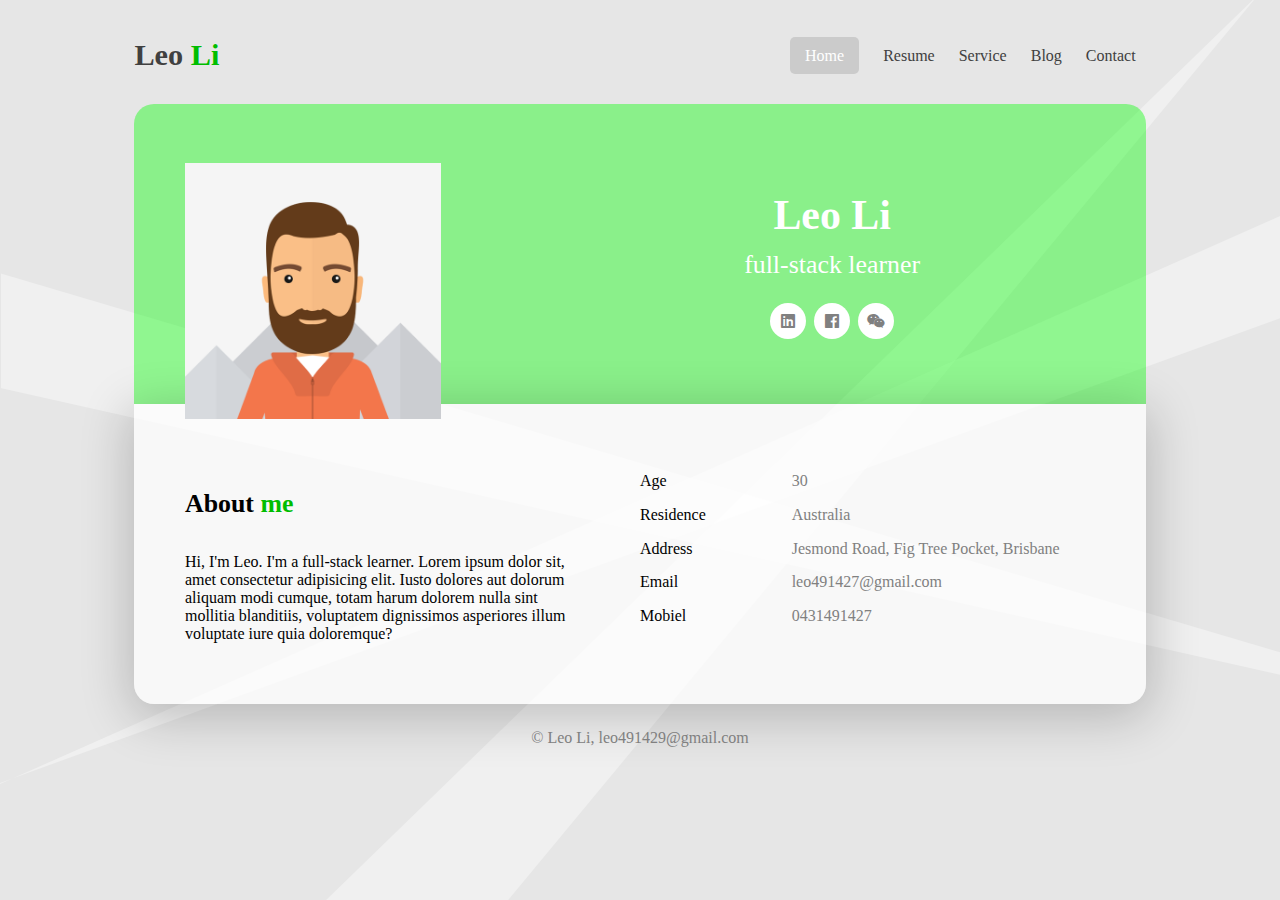
==== index.html @ 2924b3da "first commit copy existing files" ====
<html lang="en">
<head>
    <meta charset="UTF-8">
    <meta name="viewport" content="width=device-width, initial-scale=1.0">
    <meta http-equiv="X-UA-Compatible" content="ie=edge">
    <title>Document</title>
    <link rel="stylesheet" href="./css/all.min.css">
    <link rel="stylesheet" href="./css/main.css">
</head>
<body>
    <header>
        <div class="person-name">
            <h3>Leo <span>Li</span></h3>
        </div>
        <nav class="navigtor">
            <li><a class="active-page" href="#">Home</a></li>
            <li><a href="#">Resume</a></li>
            <li><a href="#">Service</a></li>
            <li><a href="#">Blog</a></li>
            <li><a href="#">Contact</a></li>
        </nav>
    </header>

    <section class="person-info">
        <div class="person-info--profile">
            <div class="avatar">
                <img src="./img/avatar.png" alt="avatar">
            </div>
            <div class="title">
                <h2>Leo Li</h2>
                <p>full-stack learner</p>
                <div class="socialmedia-link">
                    <a href="#"><i class="fab fa-linkedin"></i></a>
                    <a href="#"><i class="fab fa-facebook"></i></a>
                    <a href="#"><i class="fab fa-weixin"></i></a>
                </div>
            </div>
        </div>
        <div class="profile-info--details">
            <div class="about-me">
                <h4>About <span>me</span></h4>
                <p>Hi, I'm Leo. I'm a full-stack learner. Lorem ipsum dolor sit, amet consectetur adipisicing elit. Iusto dolores aut dolorum aliquam modi cumque, totam harum dolorem nulla sint mollitia blanditiis, voluptatem dignissimos asperiores illum voluptate iure quia doloremque?</p>
            </div>
            <div class="contact-info">
                <!-- <div class="details-container"> -->
                    <li>Age</li>
                    <li>30</li>
                    <li>Residence</li>
                    <li>Australia</li>
                    <li>Address</li>
                    <li>Jesmond Road, Fig Tree Pocket, Brisbane</li>
                    <li>Email</li>
                    <li>leo491427@gmail.com</li>
                    <li>Mobiel</li>
                    <li>0431491427</li>
                <!-- </div> -->
               
            </div>
        </div>
    </section>

    <footer>
        <p>&copy Leo Li, leo491429@gmail.com</p>
    </footer>
</body>
</html>
---- css/main.css ----
* {
    box-sizing: border-box;
}

body {
    font-size: 16px;
    background-image: url("../img/main_bg.png");
    background-repeat: no-repeat;
    /* 为什么没有下面这行image不能显示？ */
    background-color: rgba(128, 128, 128, 0.2);  
    background-size: cover;
}

header {
    width: 80%;
    margin: auto;
    display: flex;
    flex-wrap: wrap;
    justify-content: space-between;
    align-items: center;
    color: rgb(64, 64, 64);
}

header .person-name {
    font-size: 1.618em;
}

header .person-name span{
    color: rgb(0, 189, 0);
}

section {

    border-radius: 20px;
    border-radius: 20px;

}

nav li {
    display: inline-block;
    padding: 10px 10px;
    margin: auto 0;
    font-size: 1em;

}

nav li .active-page {
    background-color: rgba(196, 196, 196, 0.8);
    color: white;
    padding: 10px 15px;
    border-radius: 5px;
}

nav li a {
    text-decoration: none;
    color: rgb(64, 64, 64);
    transition: 0.2s font-size ease-out;
}
nav li a:hover {
    /* font-size: 1.1em; */
    color: black;
    padding: 10px 5px;
    border-radius: 5px;
    background: white;
}

nav li .active-page:hover {
    font-size: 1em;
    background-color: rgba(196, 196, 196, 0.8);
    color: white;
    padding: 10px 15px;
    border-radius: 5px;
}



section {
    width: 80%;
    margin: auto;

}

section .person-info--profile {

    height: 300px;
    width: 100%;
    background: rgba(0, 255, 0, 0.4);
    display: flex;
    flex-wrap: wrap;
    align-items: center;
    border-top-left-radius: 20px;
    border-top-right-radius: 20px;

}

section .avatar {
    flex-basis: 50%;
    height: auto;
    z-index:1;
}

section .avatar img {
    width: 50%;
    min-width: 256px;
    /* transition: 0.4s ease-out; */
    margin: 0 10% -15%;

}

section .avatar img:hover {
    /* transition: 0.4s ease-in; */
    -webkit-animation: 1s upndown 1;
    animation: 1s upndown 1;
    /* margin: 0 10% -10%; */
}

@-webkit-keyframes upndown {
    0% {margin: 0 10% -15%;}
    50% {margin: 0 10% -10%; box-shadow: 6px 12px 12px 5px rgba(0, 0, 0, 0.2);}
    100% {margin: 0 10% -15%;}
}

@keyframes upndown {
    0% {margin: 0 10% -15%;}
    50% {margin: 0 10% -10%; box-shadow: 6px 12px 12px 5px rgba(0, 0, 0, 0.2);}
    100% {margin: 0 10% -15%;}
}


section .title {
    position: relative;
    flex-basis: 50%;
    text-align: center;
    padding-right: 12%;
    color: white;
    line-height: 1.5em;
}

section .title h2 {
    font-size: 2.618em;
    margin-bottom: 0%;
}

section .title p {
    font-size: 1.618em;

}

section .socialmedia-link .fab {
    width: 36px;
    height: 36px;
    color: grey;
    background-color: white;
    border-radius: 100%;
    font-size: 1em;
    text-align: center;
    padding-top: 10px; 
    margin-right: 2px;
    margin-left: 2px;
}

section .profile-info--details {
    height: 300px;
    width: 100%;
    background: rgba(255, 255, 255, 0.7);
    display: flex;
    flex-wrap: wrap;
    align-items: center;
    border-bottom-left-radius: 20px;
    border-bottom-right-radius: 20px;
    box-shadow: 0 10px 50px 5px rgba(0, 0, 0, 0.2);
    overflow: auto;
 
}

section .about-me {
    flex-basis: 50%;

    font-size: 1em;
    padding: 5%; 
}

section .about-me h4 {
    font-size: 1.618em;
}

section .about-me h4 span {
    color: rgb(0, 189, 0);
}

section .contact-info {
    flex-basis: 50%;
    height: 90%;
    display: grid;
    grid-template-columns: auto auto;
    padding: 5% 0; 

    list-style-type:none;
}

section .contact-info li {
    padding-right: 20px;
}

section .contact-info li:nth-child(2n+1) {
    grid-column: 1 / 2;
    font-size: 1em;
    color: black;
    text-align: left;
}
section .contact-info li:nth-child(2n) {
    grid-column: 2 / 3;
    font-size: 1em;
    color: gray;
}

@media only screen and (max-width: 768px) {
    header {
        flex-wrap: wrap;
    }

    header .person-name {
        flex-basis: 100%;
    }

    header .navigtor {
        flex-basis: 100%;
        margin-top: 0;
        margin-bottom: 25px
    }
    
    section .person-info--profile {
        position: relative;
        height: 500px;
        display: flex;
        flex-wrap: wrap;
        align-items: center;
        justify-content: center;
    }

    section .avatar {
        flex-basis: 100%;
        /* margin: auto; */
        position: absolute;
        top: 0;

    }

    section .avatar img {
        max-width: 256px;
        /* transition: 0.4s ease-out; */
        /* margin-left:25%; */
        display: block;
        margin: 5% auto 0 auto;        
    }

    section .avatar img:hover {
        /* transition: 0.4s ease-in; */
        -webkit-animation: 1s upndown 1;
        animation: 1s upndown 1;
        /* margin: 0 10% -10%; */
    }
    
    @-webkit-keyframes upndown {
        0% {margin-top: 5%;}
        50% {margin-top: 0%;; box-shadow: 6px 12px 12px 5px rgba(0, 0, 0, 0.2);}
        100% {margin-top: 5%;}
    }
    
    @keyframes upndown {
        0% {margin-top: 5%;}
        50% {margin-top: 0%;; box-shadow: 6px 12px 12px 5px rgba(0, 0, 0, 0.2);}
        100% {margin-top: 5%;}
    }

    section .title {
        position: absolute;
        top: 60%;
        flex-basis: 100%;
        margin: auto;
        padding: 0;
    }

    section .profile-info--details {
        height: 450px;
        width: 100%;
        align-content: flex-start;
    }

    section .about-me {
        flex-basis: 100%;    
        padding: 0 5%; 
    }

    section .contact-info {
        flex-basis: 100%;
        height: 200px;
        display: grid;
        grid-template-columns: auto auto;
        padding: 5% 5%;
        list-style-type:none;
    }
    

}

footer {
    margin: 25px;
}
footer p {
    text-align: center;
    font-size: 1em;
    color: grey;
}
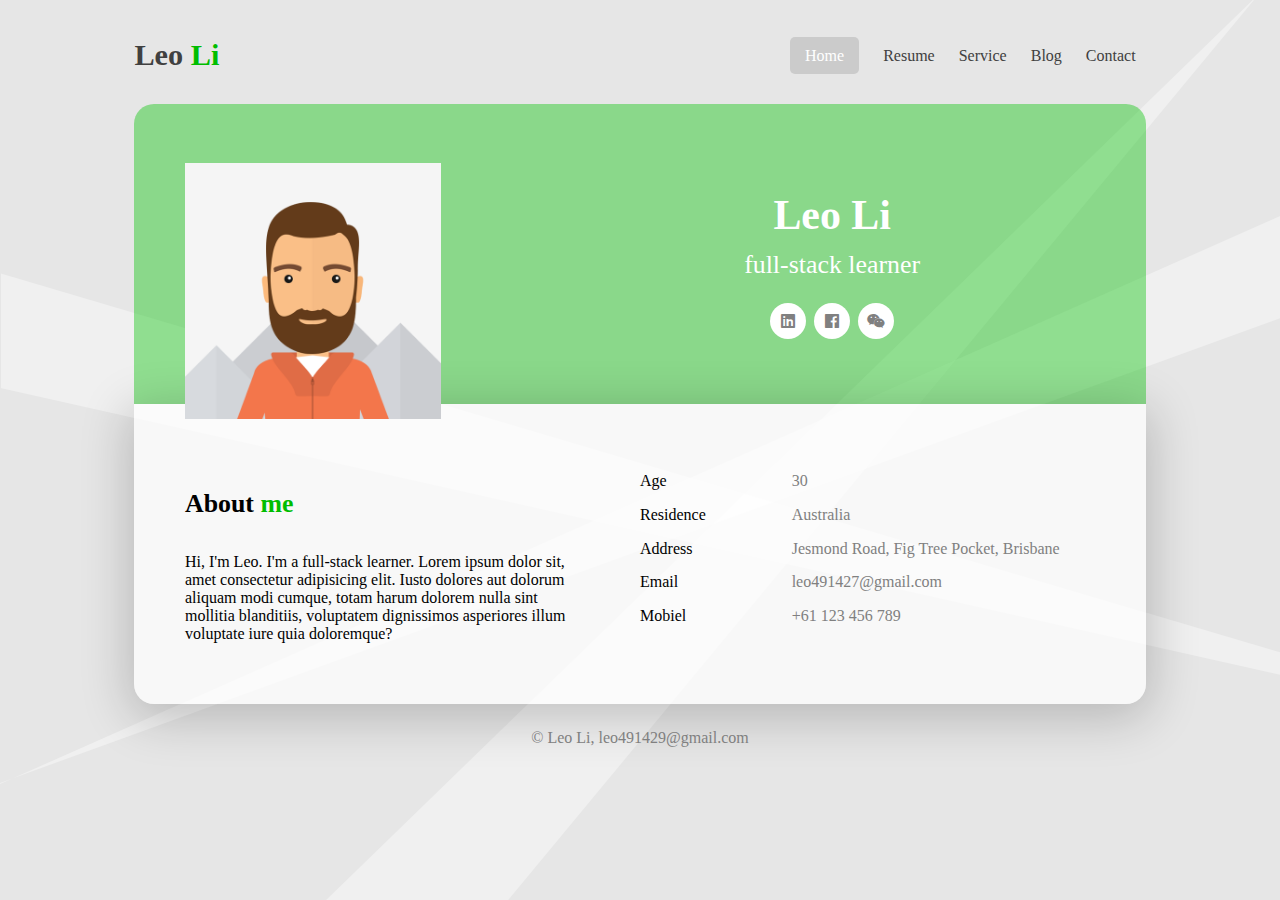
==== commit 18273923: "pages finished V1.0" ====
--- a/index.html
+++ b/index.html
@@ -3,7 +3,7 @@
     <meta charset="UTF-8">
     <meta name="viewport" content="width=device-width, initial-scale=1.0">
     <meta http-equiv="X-UA-Compatible" content="ie=edge">
-    <title>Document</title>
+    <title>Home</title>
     <link rel="stylesheet" href="./css/all.min.css">
     <link rel="stylesheet" href="./css/main.css">
 </head>
@@ -14,10 +14,10 @@
         </div>
         <nav class="navigtor">
             <li><a class="active-page" href="#">Home</a></li>
-            <li><a href="#">Resume</a></li>
-            <li><a href="#">Service</a></li>
-            <li><a href="#">Blog</a></li>
-            <li><a href="#">Contact</a></li>
+            <li><a href="./resume.html">Resume</a></li>
+            <li><a href="./service.html">Service</a></li>
+            <li><a href="./blog.html">Blog</a></li>
+            <li><a href="./contact.html">Contact</a></li>
         </nav>
     </header>
 
@@ -52,7 +52,7 @@
                     <li>Email</li>
                     <li>leo491427@gmail.com</li>
                     <li>Mobiel</li>
-                    <li>0431491427</li>
+                    <li>+61 123 456 789</li>
                 <!-- </div> -->
                
             </div>
--- a/css/main.css
+++ b/css/main.css
@@ -29,12 +29,7 @@
     color: rgb(0, 189, 0);
 }
 
-section {
-
-    border-radius: 20px;
-    border-radius: 20px;
-
-}
+
 
 nav li {
     display: inline-block;
@@ -54,7 +49,7 @@
 nav li a {
     text-decoration: none;
     color: rgb(64, 64, 64);
-    transition: 0.2s font-size ease-out;
+    transition: 0.2s padding ease-in, 0.2s color ease-in, 0.2s background ease-in;
 }
 nav li a:hover {
     /* font-size: 1.1em; */
@@ -73,7 +68,12 @@
 }
 
 
-
+section {
+
+    border-radius: 20px;
+    border-radius: 20px;
+
+}
 section {
     width: 80%;
     margin: auto;
@@ -84,7 +84,7 @@
 
     height: 300px;
     width: 100%;
-    background: rgba(0, 255, 0, 0.4);
+    background: rgba(0, 196, 0, 0.4);
     display: flex;
     flex-wrap: wrap;
     align-items: center;
@@ -214,6 +214,7 @@
     color: gray;
 }
 
+/* 为什么实际上换行wrap时并不是768宽度？ */
 @media only screen and (max-width: 768px) {
     header {
         flex-wrap: wrap;
